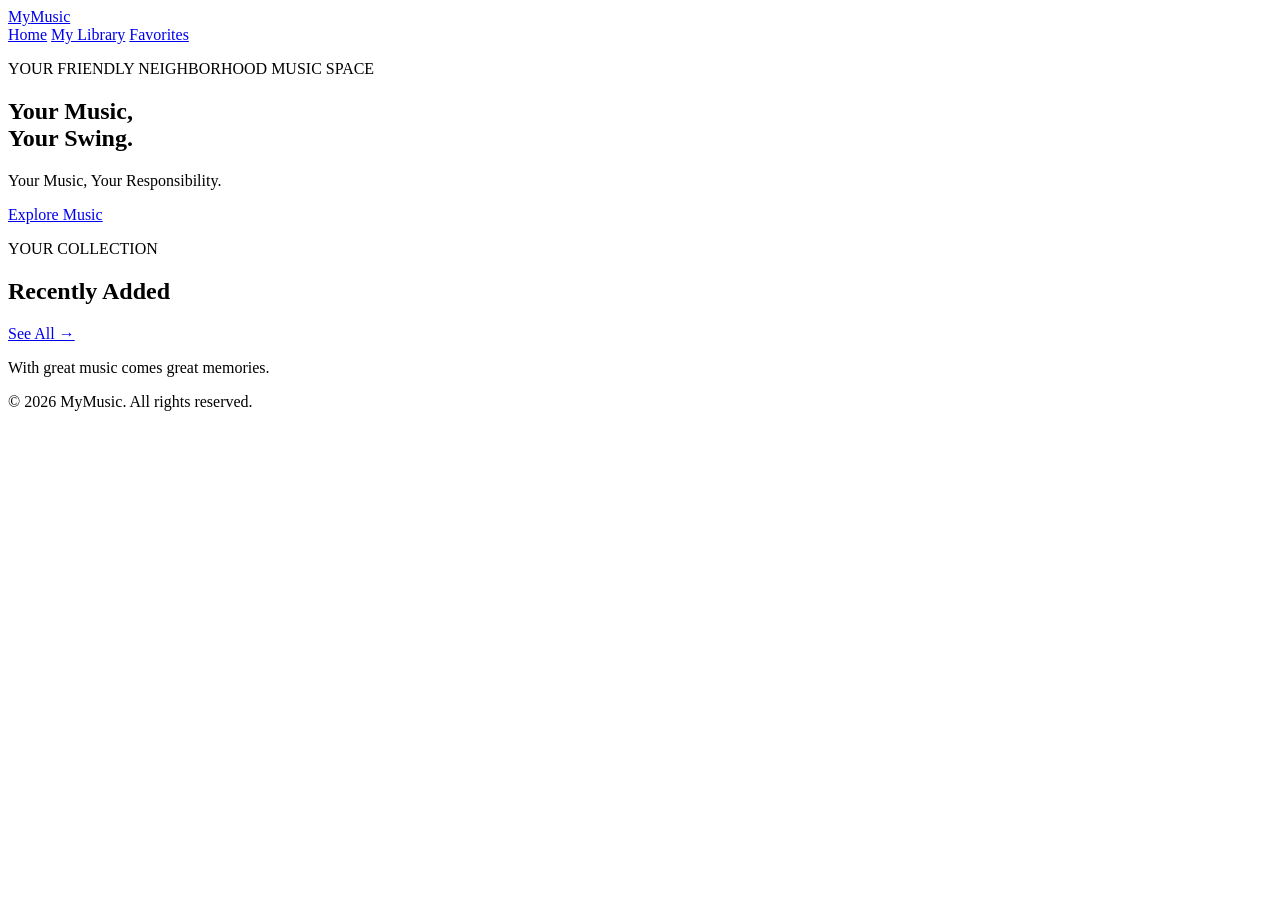
==== index.html @ fb295e94 "menambahkan footer" ====
<!DOCTYPE html>
<html lang="id">
<head>
    <meta charset="UTF-8">
    <meta name="viewport" content="width=device-width, initial-scale=1.0">
    <title>MyMusic - Your Music, Your Swing</title>
    <link rel="stylesheet" href="css/style.css">
    <script src="js/script.js" defer></script>
</head>
<body data-page="home">

    <header class="navbar">
        <a href="index.html" class="logo">My<span>Music</span></a>

        <nav class="nav-links" aria-label="Navigasi utama">
            <a href="index.html" class="active">Home</a>
            <a href="library.html">My Library</a>
            <a href="favorites.html">Favorites</a>
        </nav>
    </header>

    <main class="container">
        <section class="hero">
            <p class="eyebrow">YOUR FRIENDLY NEIGHBORHOOD MUSIC SPACE</p>
            <h1>Your Music,<br><span>Your Swing.</span></h1>
            <p class="hero-text">
                Your Music,
                Your Responsibility.
            </p>
            <a href="library.html" class="btn-primary">Explore Music</a>
        </section>

        
        <section class="content-section">
            <div class="section-heading">
                <div>
                    <p class="eyebrow">YOUR COLLECTION</p>
                    <h2>Recently Added</h2>
                </div>
                <a href="library.html" class="text-link">See All →</a>
            </div>

            <div id="song-list" class="song-grid"></div>
            <p id="empty-message" class="empty-message" hidden>
                Lagu tidak ditemukan.
            </p>
        </section>
    </main>

    <footer>
        <p>With great music comes great memories.</p>
        <p>&copy; 2026 MyMusic. All rights reserved.</p>
    </footer>
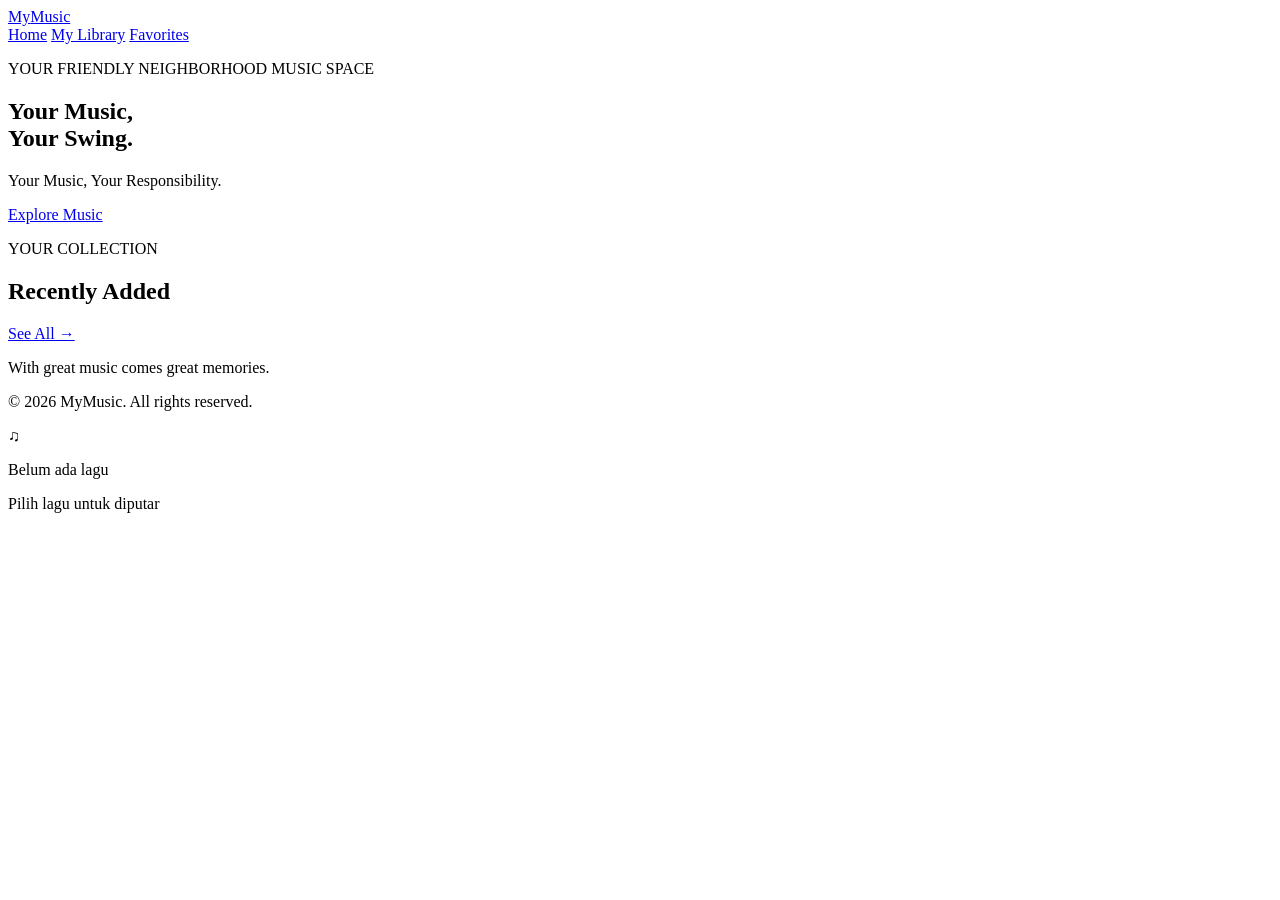
==== commit 158f360b: "menambahkan label untuk bisa memutar musik dibagian bawah website nya" ====
--- a/index.html
+++ b/index.html
@@ -50,4 +50,14 @@
     <footer>
         <p>With great music comes great memories.</p>
         <p>&copy; 2026 MyMusic. All rights reserved.</p>
-    </footer>+    </footer>
+
+    <section class="music-player" aria-label="Pemutar musik">
+        <div class="now-playing">
+            <div class="player-cover">♫</div>
+            <div>
+                <p id="player-title">Belum ada lagu</p>
+                <span id="player-artist">Pilih lagu untuk diputar</span>
+            </div>
+        </div>
+
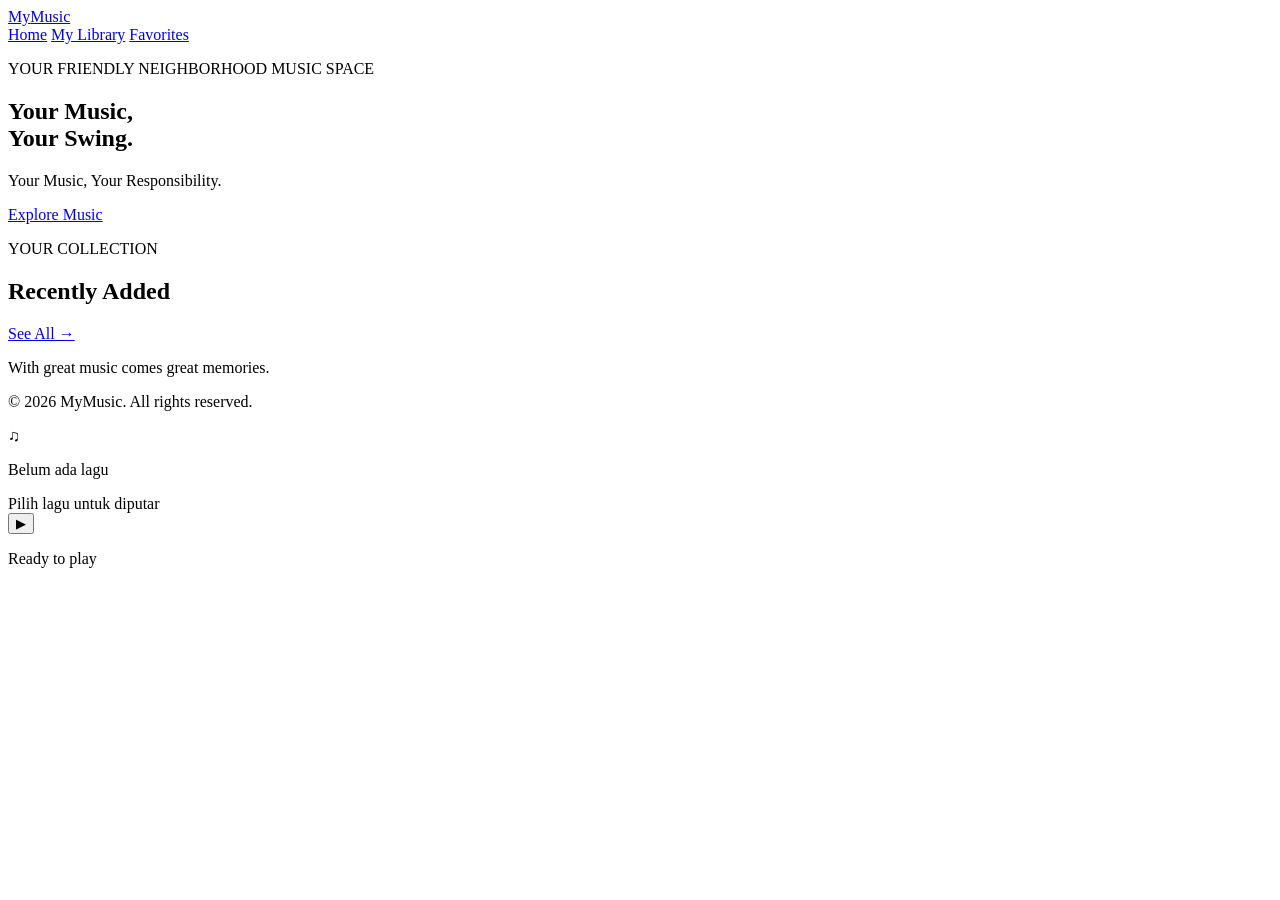
==== commit 803bdb27: "menambahkan fitur agar bisa memutar musik dihalaman beranda/utama" ====
--- a/index.html
+++ b/index.html
@@ -61,3 +61,16 @@
             </div>
         </div>
 
+        <div class="player-controls">
+            <button id="play-button" class="play-button"
+                type="button" aria-label="Putar atau jeda lagu">
+                ▶
+            </button>
+            <p id="player-status">Ready to play</p>
+        </div>
+
+        <audio id="audio-player" preload="metadata"></audio>
+    </section>
+
+</body>
+</html>
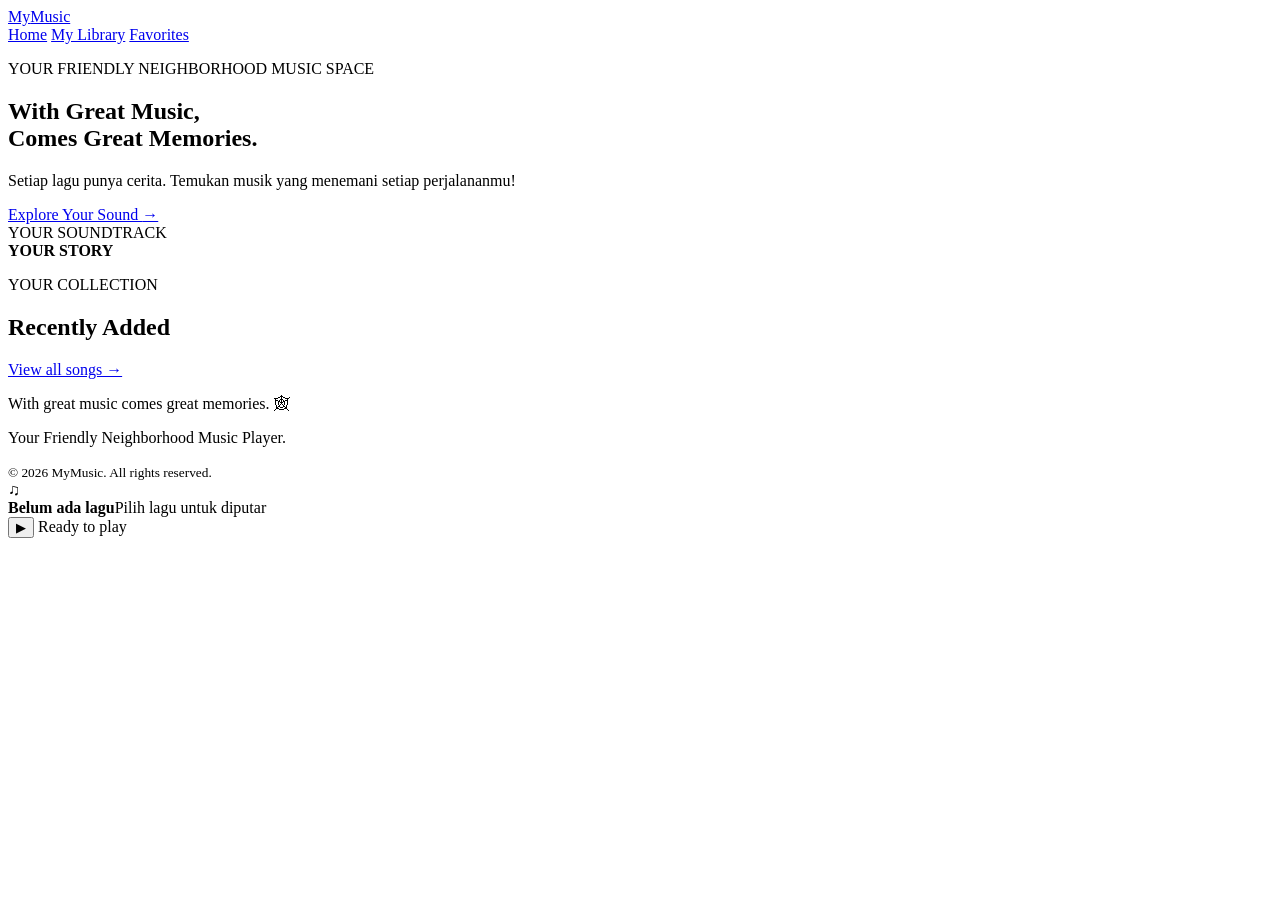
==== commit f55d0e5a: "revisi penuh bagian beranda" ====
--- a/index.html
+++ b/index.html
@@ -3,74 +3,65 @@
 <head>
     <meta charset="UTF-8">
     <meta name="viewport" content="width=device-width, initial-scale=1.0">
-    <title>MyMusic - Your Music, Your Swing</title>
+    <meta name="theme-color" content="#e62429">
+    <title>MyMusic - Your Music, Your Mood</title>
     <link rel="stylesheet" href="css/style.css">
     <script src="js/script.js" defer></script>
 </head>
 <body data-page="home">
-
-    <header class="navbar">
-        <a href="index.html" class="logo">My<span>Music</span></a>
-
+    <header class="site-header">
+        <a class="brand" href="index.html">My<span>Music</span></a>
         <nav class="nav-links" aria-label="Navigasi utama">
-            <a href="index.html" class="active">Home</a>
+            <a class="active" href="index.html">Home</a>
             <a href="library.html">My Library</a>
             <a href="favorites.html">Favorites</a>
         </nav>
     </header>
 
-    <main class="container">
+    <main>
         <section class="hero">
-            <p class="eyebrow">YOUR FRIENDLY NEIGHBORHOOD MUSIC SPACE</p>
-            <h1>Your Music,<br><span>Your Swing.</span></h1>
-            <p class="hero-text">
-                Your Music,
-                Your Responsibility.
-            </p>
-            <a href="library.html" class="btn-primary">Explore Music</a>
+            <div class="hero-content">
+                <p class="eyebrow">YOUR FRIENDLY NEIGHBORHOOD MUSIC SPACE</p>
+                <h1>With Great Music,<br><span>Comes Great Memories.</span></h1>
+                <p class="hero-description">Setiap lagu punya cerita. Temukan musik yang menemani setiap perjalananmu!</p>
+                <a class="primary-button" href="library.html">Explore Your Sound <span aria-hidden="true">→</span></a>
+            </div>
+            <div class="hero-art" aria-hidden="true">
+                <div class="web-lines"></div>
+
+            </div>
+            <div class="hero-badge">YOUR SOUNDTRACK<br><strong>YOUR STORY</strong></div>
         </section>
 
-        
         <section class="content-section">
             <div class="section-heading">
                 <div>
-                    <p class="eyebrow">YOUR COLLECTION</p>
+                    <p class="eyebrow red">YOUR COLLECTION</p>
                     <h2>Recently Added</h2>
                 </div>
-                <a href="library.html" class="text-link">See All →</a>
+                <a class="text-link" href="library.html">View all songs →</a>
             </div>
-
             <div id="song-list" class="song-grid"></div>
-            <p id="empty-message" class="empty-message" hidden>
-                Lagu tidak ditemukan.
-            </p>
+            <p id="empty-message" class="empty-message" hidden>Belum ada lagu yang tersedia.</p>
         </section>
     </main>
 
-    <footer>
-        <p>With great music comes great memories.</p>
-        <p>&copy; 2026 MyMusic. All rights reserved.</p>
+    <footer class="site-footer">
+        <p class="footer-slogan">With great music comes great memories. <span>🕸</span></p>
+        <p>Your Friendly Neighborhood Music Player.</p>
+        <small>© 2026 MyMusic. All rights reserved.</small>
     </footer>
 
-    <section class="music-player" aria-label="Pemutar musik">
+    <aside class="player-bar" aria-label="Pemutar musik">
         <div class="now-playing">
-            <div class="player-cover">♫</div>
-            <div>
-                <p id="player-title">Belum ada lagu</p>
-                <span id="player-artist">Pilih lagu untuk diputar</span>
-            </div>
+            <div class="player-icon">♫</div>
+            <div><strong id="player-title">Belum ada lagu</strong><span id="player-artist">Pilih lagu untuk diputar</span></div>
         </div>
-
         <div class="player-controls">
-            <button id="play-button" class="play-button"
-                type="button" aria-label="Putar atau jeda lagu">
-                ▶
-            </button>
-            <p id="player-status">Ready to play</p>
+            <button id="play-toggle" class="play-button" type="button" aria-label="Putar atau jeda">▶</button>
+            <span id="player-status">Ready to play</span>
         </div>
-
         <audio id="audio-player" preload="metadata"></audio>
-    </section>
-
+    </aside>
 </body>
 </html>
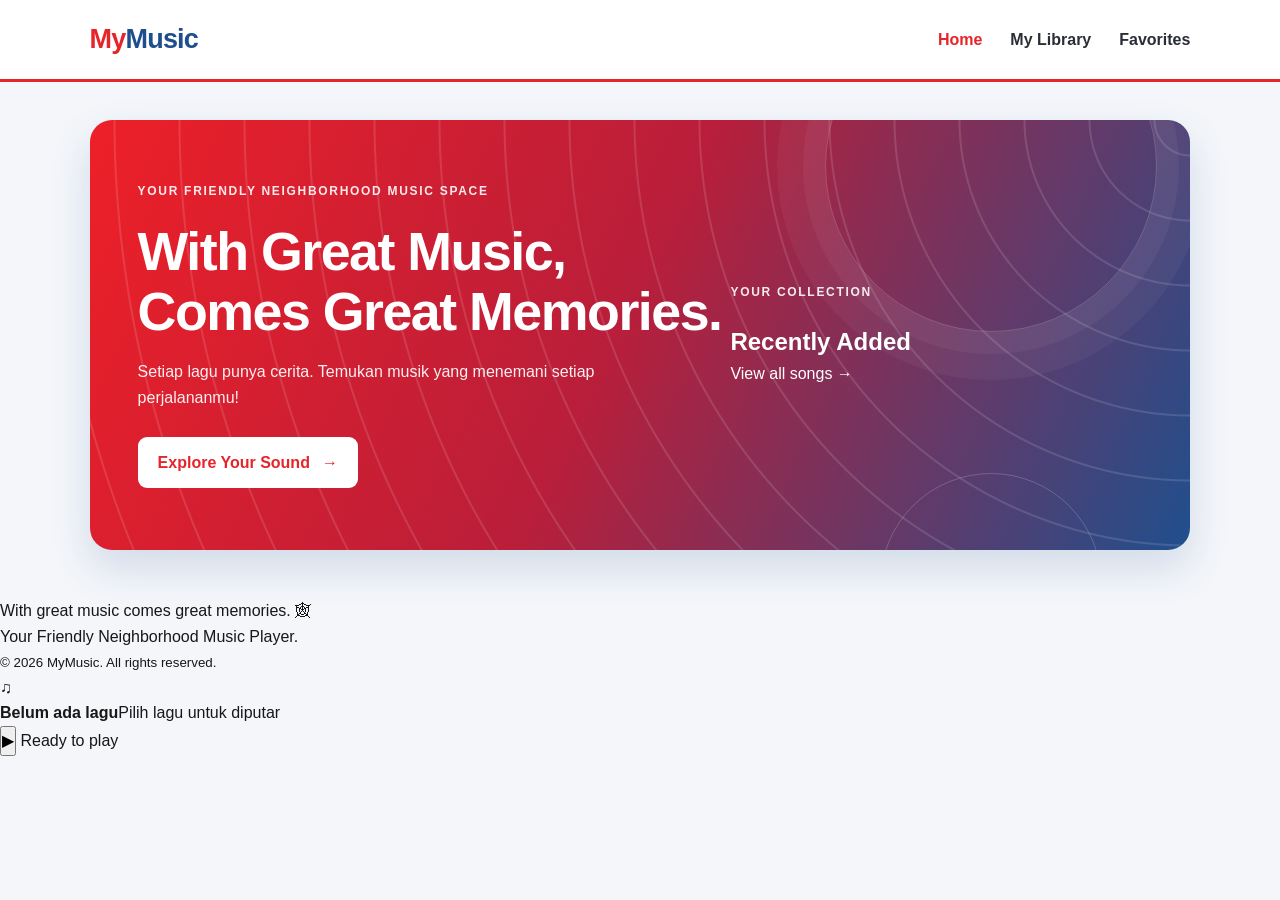
==== commit 637b4015: "menhapus bagian yang salah" ====
--- a/index.html
+++ b/index.html
@@ -28,10 +28,6 @@
             </div>
             <div class="hero-art" aria-hidden="true">
                 <div class="web-lines"></div>
-
-            </div>
-            <div class="hero-badge">YOUR SOUNDTRACK<br><strong>YOUR STORY</strong></div>
-        </section>
 
         <section class="content-section">
             <div class="section-heading">
--- a/css/style.css
+++ b/css/style.css
@@ -0,0 +1,203 @@
+:root {
+    --red: #e62429;
+    --red-dark: #b91c22;
+    --blue: #1f4e8c;
+    --blue-dark: #102d55;
+    --ink: #171717;
+    --muted: #697386;
+    --paper: #f4f6fa;
+    --white: #ffffff;
+    --line: #e2e6ed;
+    --shadow: 0 8px 24px rgba(24, 48, 82, 0.09);
+}
+* {
+    box-sizing: border-box;
+    margin: 0;
+    padding: 0;
+}
+
+html {
+    scroll-behavior: smooth;
+}
+
+body {
+    min-height: 100vh;
+    display: flex;
+    flex-direction: column;
+    padding-bottom: 100px;
+    background: var(--paper);
+    color: var(--ink);
+    font-family: Arial, Helvetica, sans-serif;
+    line-height: 1.6;
+}
+
+a {
+    color: inherit;
+    text-decoration: none;
+}
+
+button,
+input,
+select {
+    font: inherit;
+}
+
+button {
+    cursor: pointer;
+}
+
+.site-header {
+    min-height: 82px;
+    padding: 16px 7%;
+    display: flex;
+    align-items: center;
+    justify-content: space-between;
+    gap: 24px;
+    background: var(--white);
+    border-bottom: 3px solid var(--red);
+}
+
+.brand {
+    color: var(--red);
+    font-size: 27px;
+    font-weight: 900;
+    letter-spacing: -0.8px;
+}
+
+.brand span {
+    color: var(--blue);
+}
+
+.nav-links {
+    display: flex;
+    align-items: center;
+    gap: 28px;
+}
+
+.nav-links a {
+    font-weight: 600;
+    color: #292d35;
+    transition: color 0.2s;
+}
+
+.nav-links a:hover,
+.nav-links a.active {
+    color: var(--red);
+}
+
+.hero {
+    position: relative;
+    isolation: isolate;
+    overflow: hidden;
+    width: 86%;
+    max-width: 1320px;
+    min-height: 430px;
+    margin: 38px auto 48px;
+    padding: 48px;
+    display: flex;
+    align-items: center;
+    border-radius: 22px;
+    color: var(--white);
+    background: linear-gradient(
+        115deg,
+        #ed2028 0%,
+        #b91e3a 48%,
+        #204f8d 100%
+    );
+    box-shadow: 0 18px 40px rgba(31, 78, 140, 0.16);
+}
+
+.hero::before,
+.hero::after {
+    content: "";
+    position: absolute;
+    z-index: -1;
+    border: 1px solid rgba(255, 255, 255, 0.19);
+    border-radius: 50%;
+    pointer-events: none;
+}
+
+.hero::before {
+    width: 330px;
+    height: 330px;
+    right: 3%;
+    top: -120px;
+    box-shadow:
+        0 0 0 22px rgba(255, 255, 255, 0.045),
+        0 0 0 48px rgba(255, 255, 255, 0.04);
+}
+
+.hero::after {
+    width: 220px;
+    height: 220px;
+    right: 8%;
+    bottom: -145px;
+}
+
+.hero-content {
+    position: relative;
+    z-index: 3;
+    width: 59%;
+}
+
+.eyebrow {
+    font-size: 12px;
+    font-weight: 800;
+    letter-spacing: 1.7px;
+}
+
+.eyebrow.red {
+    color: var(--red);
+}
+
+.hero .eyebrow {
+    margin-bottom: 20px;
+    color: rgba(255, 255, 255, 0.9);
+}
+
+.hero h1 {
+    max-width: 620px;
+    margin-bottom: 18px;
+    font-size: clamp(34px, 4.2vw, 54px);
+    line-height: 1.12;
+    letter-spacing: -1.5px;
+}
+
+.hero h1 span {
+    display: block;
+}
+
+.hero-description {
+    max-width: 470px;
+    margin-bottom: 26px;
+    color: rgba(255, 255, 255, 0.93);
+}
+
+.primary-button {
+    display: inline-flex;
+    align-items: center;
+    gap: 12px;
+    padding: 13px 20px;
+    border-radius: 9px;
+    background: var(--white);
+    color: var(--red);
+    font-weight: 800;
+    transition: transform 0.2s, background 0.2s;
+}
+
+.primary-button:hover {
+    transform: translateY(-3px);
+    background: #f4f6fa;
+}
+
+.web-lines {
+    position: absolute;
+    inset: 0;
+    opacity: 0.28;
+    background-image: repeating-radial-gradient(
+        circle at 100% 0%,
+        transparent 0 34px,
+        rgba(255, 255, 255, 0.45) 35px 36px,
+        transparent 37px 65px
+    );
+}
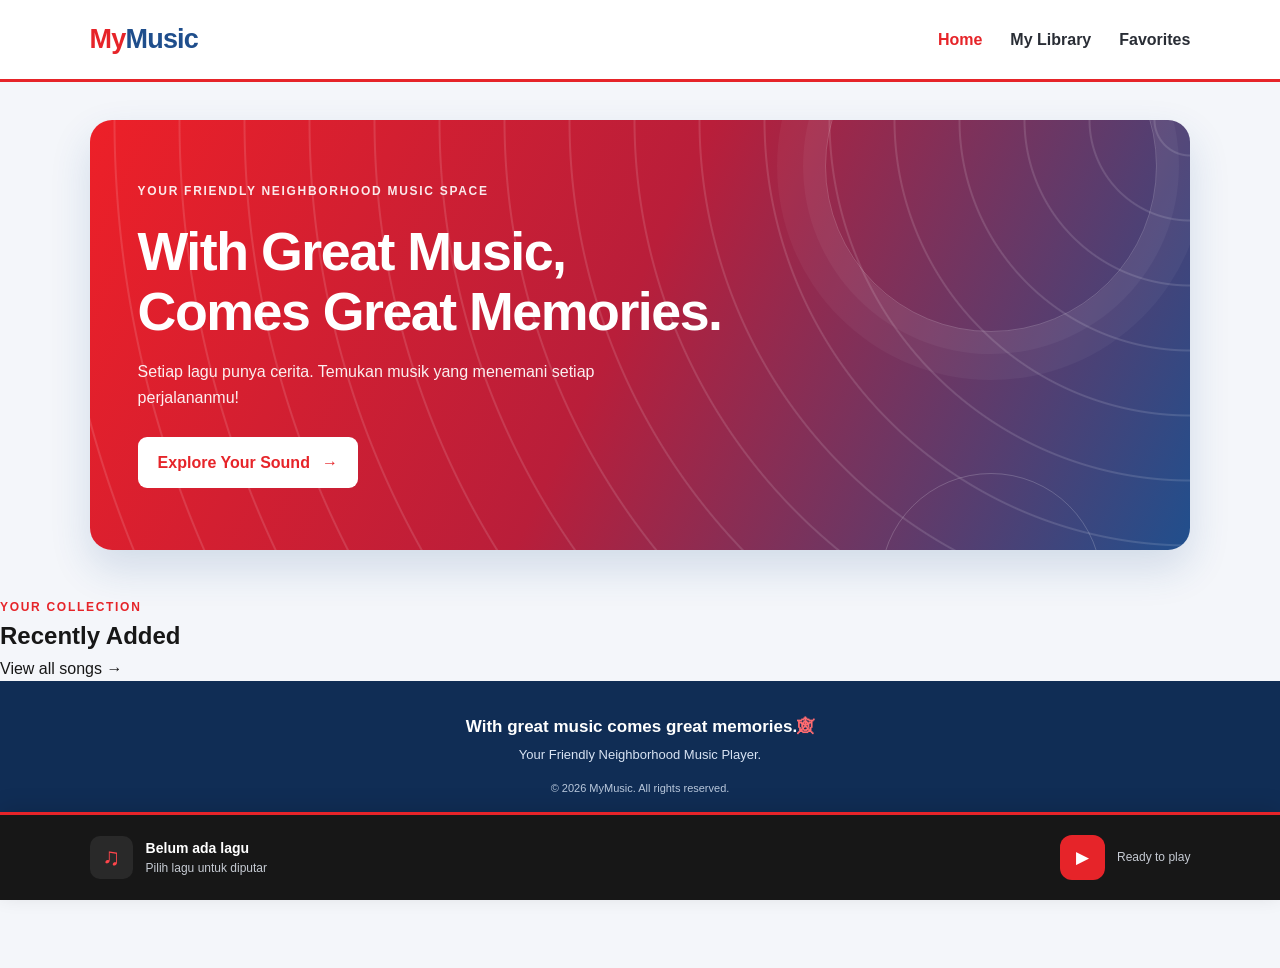
==== commit 4b584a90: "memperbaiki halaman utama" ====
--- a/index.html
+++ b/index.html
@@ -8,26 +8,44 @@
     <link rel="stylesheet" href="css/style.css">
     <script src="js/script.js" defer></script>
 </head>
+
 <body data-page="home">
     <header class="site-header">
-        <a class="brand" href="index.html">My<span>Music</span></a>
+        <a class="brand" href="#home">My<span>Music</span></a>
         <nav class="nav-links" aria-label="Navigasi utama">
-            <a class="active" href="index.html">Home</a>
-            <a href="library.html">My Library</a>
-            <a href="favorites.html">Favorites</a>
+            <a class="active" href="#home" data-page-link="home">Home</a>
+            <a href="#library" data-page-link="library">My Library</a>
+            <a href="#favorites" data-page-link="favorites">Favorites</a>
         </nav>
     </header>
 
-    <main>
+    <main id="home" class="page-section">
         <section class="hero">
             <div class="hero-content">
-                <p class="eyebrow">YOUR FRIENDLY NEIGHBORHOOD MUSIC SPACE</p>
-                <h1>With Great Music,<br><span>Comes Great Memories.</span></h1>
-                <p class="hero-description">Setiap lagu punya cerita. Temukan musik yang menemani setiap perjalananmu!</p>
-                <a class="primary-button" href="library.html">Explore Your Sound <span aria-hidden="true">→</span></a>
-            </div>
+                <p class="eyebrow">
+                    YOUR FRIENDLY NEIGHBORHOOD MUSIC SPACE
+                </p>
+
+                <h1>
+                    With Great Music,<br>
+                    <span>Comes Great Memories.</span>
+                </h1>
+
+                <p class="hero-description">
+                    Setiap lagu punya cerita.
+                    Temukan musik yang menemani setiap perjalananmu!
+                </p>
+
+                <a class="primary-button" href="#library" data-page-link="library">
+                    Explore Your Sound
+                    <span aria-hidden="true">→</span>
+                </a>
+            </div>
+
             <div class="hero-art" aria-hidden="true">
                 <div class="web-lines"></div>
+            </div>
+        </section>
 
         <section class="content-section">
             <div class="section-heading">
@@ -35,29 +53,169 @@
                     <p class="eyebrow red">YOUR COLLECTION</p>
                     <h2>Recently Added</h2>
                 </div>
-                <a class="text-link" href="library.html">View all songs →</a>
-            </div>
-            <div id="song-list" class="song-grid"></div>
-            <p id="empty-message" class="empty-message" hidden>Belum ada lagu yang tersedia.</p>
+
+                <a class="text-link"
+                   href="#library"
+                   data-page-link="library">
+                    View all songs →
+                </a>
+            </div>
+
+            <div id="home-song-list" class="song-grid"></div>
+            <p id="home-empty-message"
+               class="empty-message"
+               hidden>
+                Belum ada lagu yang tersedia.
+            </p>
         </section>
     </main>
 
+    <main id="library"
+          class="page-main page-section"
+          hidden>
+
+        <section class="page-intro">
+            <p class="eyebrow red">
+                YOUR FRIENDLY NEIGHBORHOOD PLAYLIST
+            </p>
+            <h1>
+                My Library <span>🕸</span>
+            </h1>
+            <p>
+                Semua soundtrack untuk menemani setiap petualanganmu.
+            </p>
+        </section>
+
+
+        <section class="library-tools"
+                 aria-label="Cari dan atur lagu">
+
+            <input
+                id="search-input"
+                type="search"
+                placeholder="Cari judul atau penyanyi..."
+                aria-label="Cari lagu">
+
+            <select id="genre-filter"
+                    aria-label="Filter genre">
+                <option value="all">Semua genre</option>
+                <option value="Pop">Pop</option>
+                <option value="Rock">Rock</option>
+                <option value="Indie">Indie</option>
+                <option value="R&B">R&amp;B</option>
+            </select>
+
+            <select id="sort-select"
+                    aria-label="Urutkan lagu">
+                <option value="default">
+                    Urutan awal
+                </option>
+                <option value="title">
+                    Judul A–Z
+                </option>
+                <option value="artist">
+                    Penyanyi A–Z
+                </option>
+            </select>
+        </section>
+
+        <div class="section-heading library-heading">
+            <h2>All Songs</h2>
+            <span id="song-count"
+                  class="song-count"></span>
+        </div>
+
+        <div id="library-song-list"
+             class="song-grid">
+        </div>
+
+        <p id="library-empty-message"
+           class="empty-message"
+           hidden>
+            Lagu tidak ditemukan.
+            Coba kata kunci lain.
+        </p>
+    </main>
+
+    <main id="favorites"
+          class="page-main page-section"
+          hidden>
+
+        <section class="page-intro">
+            <p class="eyebrow red">
+                YOUR PERSONAL SOUNDTRACK
+            </p>
+            <h1>
+                Favorite Songs <span>♥</span>
+            </h1>
+            <p>
+                Kumpulan lagu pilihan yang selalu ingin kamu dengarkan.
+            </p>
+        </section>
+
+        <div class="section-heading library-heading">
+            <h2>Your Favorites</h2>
+            <span id="favorite-count"
+                  class="song-count"></span>
+        </div>
+
+        <div id="favorite-song-list"
+             class="song-grid">
+        </div>
+
+        <p id="favorite-empty-message"
+           class="empty-message"
+           hidden>
+            Belum ada lagu favorit.
+            Tekan ♡ pada kartu lagu untuk menambahkannya.
+        </p>
+    </main>
+
     <footer class="site-footer">
-        <p class="footer-slogan">With great music comes great memories. <span>🕸</span></p>
-        <p>Your Friendly Neighborhood Music Player.</p>
-        <small>© 2026 MyMusic. All rights reserved.</small>
+        <p class="footer-slogan">
+            With great music comes great memories.<span>🕸</span>
+        </p>
+        <p>
+            Your Friendly Neighborhood Music Player.
+        </p>
+        <small>
+            © 2026 MyMusic. All rights reserved.
+        </small>
     </footer>
 
-    <aside class="player-bar" aria-label="Pemutar musik">
+    <aside class="player-bar"
+           aria-label="Pemutar musik">
         <div class="now-playing">
-            <div class="player-icon">♫</div>
-            <div><strong id="player-title">Belum ada lagu</strong><span id="player-artist">Pilih lagu untuk diputar</span></div>
-        </div>
+            <div class="player-icon">
+                ♫
+            </div>
+            <div>
+                <strong id="player-title">
+                    Belum ada lagu
+                </strong>
+                <span id="player-artist">
+                    Pilih lagu untuk diputar
+                </span>
+            </div>
+        </div>
+
         <div class="player-controls">
-            <button id="play-toggle" class="play-button" type="button" aria-label="Putar atau jeda">▶</button>
-            <span id="player-status">Ready to play</span>
-        </div>
-        <audio id="audio-player" preload="metadata"></audio>
+            <button
+                id="play-toggle"
+                class="play-button"
+                type="button"
+                aria-label="Putar atau jeda">
+                ▶
+            </button>
+
+            <span id="player-status">
+                Ready to play
+            </span>
+        </div>
+
+        <audio id="audio-player"
+               preload="metadata">
+        </audio>
     </aside>
 </body>
 </html>
--- a/css/style.css
+++ b/css/style.css
@@ -201,3 +201,456 @@
         transparent 37px 65px
     );
 }
+
+.song-grid {
+    display: grid;
+    grid-template-columns: repeat(4, minmax(0, 1fr));
+    gap: 20px;
+}
+
+.song-card {
+    overflow: hidden;
+    background: var(--white);
+    border: 1px solid var(--line);
+    border-radius: 15px;
+    box-shadow: var(--shadow);
+    transition: transform 0.22s, box-shadow 0.22s;
+}
+
+.song-card:hover {
+    transform: translateY(-5px);
+    box-shadow: 0 14px 30px rgba(24, 48, 82, 0.14);
+}
+
+.song-cover {
+    width: 100%;
+    aspect-ratio: 1 / 1;
+    display: grid;
+    place-items: center;
+    color: white;
+    background: linear-gradient(135deg, var(--red), var(--blue));
+    font-size: 44px;
+    font-weight: 900;
+}
+
+.song-cover img {
+    width: 100%;
+    height: 100%;
+    display: block;
+    object-fit: cover;
+}
+
+.song-details {
+    padding: 14px 14px 16px;
+}
+
+.song-details h3 {
+    overflow: hidden;
+    margin-bottom: 3px;
+    font-size: 16px;
+    text-overflow: ellipsis;
+    white-space: nowrap;
+}
+
+.song-details p {
+    color: var(--muted);
+    font-size: 13px;
+}
+
+.song-meta {
+    display: flex;
+    align-items: center;
+    justify-content: space-between;
+    gap: 8px;
+    margin-top: 12px;
+}
+
+.genre-tag {
+    padding: 3px 8px;
+    border-radius: 20px;
+    background: #edf2fa;
+    color: var(--blue);
+    font-size: 11px;
+    font-weight: 800;
+}
+
+.song-actions {
+    display: flex;
+    gap: 7px;
+}
+
+.song-actions button {
+    width: 34px;
+    height: 34px;
+    border: 0;
+    border-radius: 8px;
+    background: var(--blue);
+    color: white;
+}
+
+.song-actions button:hover {
+    background: var(--blue-dark);
+}
+
+.song-actions .favorite-btn {
+    background: #fff0f0;
+    color: var(--red);
+    font-size: 18px;
+}
+
+.song-actions .favorite-btn.is-favorite {
+    background: var(--red);
+    color: white;
+}
+
+.empty-message {
+    padding: 30px 15px;
+    color: var(--muted);
+    text-align: center;
+}
+
+.page-main {
+    min-height: 55vh;
+    padding-top: 42px;
+}
+
+.page-intro {
+    margin-bottom: 30px;
+    padding: 28px 0;
+}
+
+.page-intro .eyebrow {
+    margin-bottom: 9px;
+}
+
+.page-intro h1 {
+    color: var(--blue-dark);
+    font-size: clamp(32px, 4vw, 44px);
+    line-height: 1.2;
+}
+
+.page-intro h1 span {
+    color: var(--red);
+}
+
+.page-intro p:last-child {
+    margin-top: 10px;
+    color: var(--muted);
+}
+
+/* Kolom pencarian dan filter */
+.library-tools {
+    display: flex;
+    gap: 12px;
+    margin-bottom: 30px;
+}
+
+.library-tools input,
+.library-tools select {
+    min-height: 46px;
+    padding: 10px 13px;
+    border: 1px solid #d6dce6;
+    border-radius: 9px;
+    background: white;
+    color: var(--ink);
+}
+
+.library-tools input {
+    flex: 1;
+    min-width: 180px;
+}
+
+.library-tools input:focus,
+.library-tools select:focus {
+    outline: 2px solid var(--blue);
+    outline-offset: 1px;
+}
+
+.library-heading {
+    align-items: center;
+}
+
+.song-count {
+    color: var(--muted);
+    font-size: 14px;
+}
+
+.site-footer {
+    padding: 32px 20px 70px;
+    background: var(--blue-dark);
+    color: white;
+    text-align: center;
+}
+
+.site-footer .footer-slogan {
+    margin-bottom: 5px;
+    font-size: 17px;
+    font-weight: 800;
+}
+
+.site-footer .footer-slogan span {
+    color: #ff6b70;
+}
+
+.site-footer p:not(.footer-slogan) {
+    color: #d8e3f3;
+    font-size: 13px;
+}
+
+.site-footer small {
+    display: block;
+    margin-top: 14px;
+    color: #b9c8dc;
+    font-size: 11px;
+}
+
+.player-bar {
+    position: fixed;
+    z-index: 20;
+    right: 0;
+    bottom: 0;
+    left: 0;
+    min-height: 88px;
+    padding: 15px 7%;
+    display: flex;
+    align-items: center;
+    justify-content: space-between;
+    gap: 20px;
+    background: #171717;
+    color: white;
+    border-top: 3px solid var(--red);
+    box-shadow: 0 -5px 20px rgba(0, 0, 0, 0.12);
+}
+
+.now-playing {
+    display: flex;
+    align-items: center;
+    gap: 13px;
+    min-width: 0;
+}
+
+.player-icon {
+    width: 43px;
+    height: 43px;
+    display: grid;
+    place-items: center;
+    border-radius: 10px;
+    background: #292929;
+    color: #ff454b;
+    font-size: 24px;
+}
+
+.now-playing div:last-child {
+    min-width: 0;
+}
+
+.now-playing strong,
+.now-playing span {
+    display: block;
+    max-width: 300px;
+    overflow: hidden;
+    text-overflow: ellipsis;
+    white-space: nowrap;
+}
+
+.now-playing strong {
+    font-size: 14px;
+}
+
+.now-playing span {
+    color: #c6cbd3;
+    font-size: 12px;
+}
+
+.player-controls {
+    display: flex;
+    align-items: center;
+    gap: 12px;
+    color: #c6cbd3;
+    font-size: 12px;
+}
+
+.play-button {
+    width: 45px;
+    height: 45px;
+    border: 0;
+    border-radius: 12px;
+    background: var(--red);
+    color: white;
+    font-size: 17px;
+}
+
+.play-button:hover {
+    background: var(--red-dark);
+}
+
+@media (max-width: 950px) {
+    .hero {
+        width: 90%;
+        min-height: 390px;
+        padding: 35px;
+    }
+
+    .hero-content {
+        width: 65%;
+    }
+
+    .hero-art {
+        width: 48%;
+    }
+
+    .hero h1 {
+        font-size: 39px;
+    }
+
+    .content-section,
+    .page-main {
+        width: 90%;
+    }
+
+    .song-grid {
+        grid-template-columns: repeat(3, minmax(0, 1fr));
+    }
+}
+
+@media (max-width: 650px) {
+    body {
+        padding-bottom: 125px;
+    }
+
+    .site-header {
+        padding: 15px 5%;
+        flex-direction: column;
+        gap: 10px;
+    }
+
+    .nav-links {
+        justify-content: center;
+        flex-wrap: wrap;
+        gap: 18px;
+        font-size: 14px;
+    }
+
+    .hero {
+        width: 90%;
+        min-height: 490px;
+        margin: 22px auto 35px;
+        padding: 28px 23px;
+        align-items: flex-start;
+        border-radius: 17px;
+    }
+
+    .hero-content {
+        width: 100%;
+    }
+
+    .hero .eyebrow {
+        max-width: 80%;
+        font-size: 10px;
+    }
+
+    .hero h1 {
+        max-width: 100%;
+        font-size: 34px;
+    }
+
+    .hero-description {
+        max-width: 100%;
+        font-size: 14px;
+    }
+
+    .hero-art {
+        width: 70%;
+        height: 53%;
+        opacity: 0.75;
+    }
+
+    .hero-art img {
+        height: 100%;
+    }
+
+    .hero-badge {
+        top: auto;
+        right: 14px;
+        bottom: 15px;
+        font-size: 8px;
+    }
+
+    .content-section,
+    .page-main {
+        width: 90%;
+    }
+
+    .section-heading h2,
+    .page-main h2 {
+        font-size: 23px;
+    }
+
+    .song-grid {
+        grid-template-columns: repeat(2, minmax(0, 1fr));
+        gap: 12px;
+    }
+
+    .song-details {
+        padding: 11px;
+    }
+
+    .song-details h3 {
+        font-size: 14px;
+    }
+
+    .song-details p {
+        font-size: 12px;
+    }
+
+    .library-tools {
+        flex-direction: column;
+    }
+
+    .library-tools input,
+    .library-tools select {
+        width: 100%;
+    }
+
+    .page-main {
+        padding-top: 24px;
+    }
+
+    .player-bar {
+        min-height: 100px;
+        padding: 12px 5%;
+        gap: 10px;
+    }
+
+    .player-icon {
+        width: 36px;
+        height: 36px;
+    }
+
+    .now-playing strong {
+        max-width: 180px;
+        font-size: 12px;
+    }
+
+    .now-playing span {
+        max-width: 180px;
+        font-size: 11px;
+    }
+
+    .player-controls {
+        gap: 8px;
+    }
+
+    .play-button {
+        width: 40px;
+        height: 40px;
+    }
+
+    #player-status {
+        display: none;
+    }
+
+    .site-footer {
+        padding-bottom: 130px;
+    }
+}
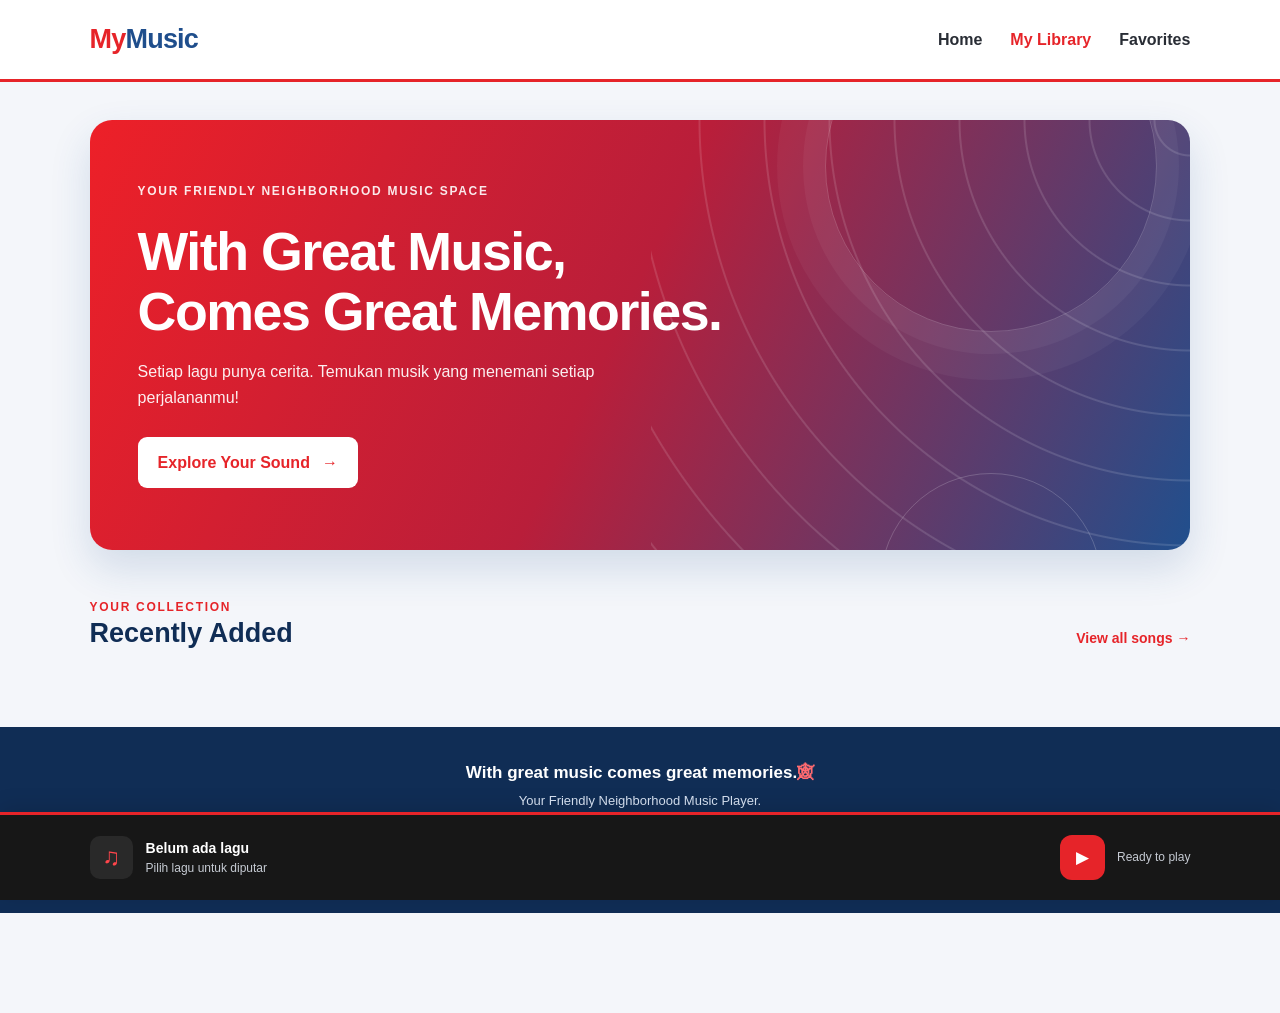
==== commit 8b67fa6a: "memperbaiki bagian navigasi pindah halaman ke halaman" ====
--- a/index.html
+++ b/index.html
@@ -11,11 +11,11 @@
 
 <body data-page="home">
     <header class="site-header">
-        <a class="brand" href="#home">My<span>Music</span></a>
+        <a class="brand" href="index.html">My<span>Music</span></a>
         <nav class="nav-links" aria-label="Navigasi utama">
-            <a class="active" href="#home" data-page-link="home">Home</a>
-            <a href="#library" data-page-link="library">My Library</a>
-            <a href="#favorites" data-page-link="favorites">Favorites</a>
+            <a href="index.html">Home</a>
+            <a class="active" href="library.html">My Library</a>
+            <a href="favorites.html">Favorites</a>
         </nav>
     </header>
 
--- a/css/style.css
+++ b/css/style.css
@@ -10,6 +10,7 @@
     --line: #e2e6ed;
     --shadow: 0 8px 24px rgba(24, 48, 82, 0.09);
 }
+
 * {
     box-sizing: border-box;
     margin: 0;
@@ -188,6 +189,30 @@
 .primary-button:hover {
     transform: translateY(-3px);
     background: #f4f6fa;
+}
+
+.hero-art {
+    position: absolute;
+    right: 0;
+    bottom: 0;
+    width: 49%;
+    height: 100%;
+    display: flex;
+    align-items: flex-end;
+    justify-content: flex-end;
+    z-index: 1;
+    pointer-events: none;
+}
+
+.hero-art img {
+    position: relative;
+    z-index: 1;
+    display: block;
+    width: 100%;
+    height: 94%;
+    object-fit: contain;
+    object-position: right bottom;
+    filter: drop-shadow(-12px 8px 18px rgba(0, 0, 0, 0.22));
 }
 
 .web-lines {
@@ -202,6 +227,38 @@
     );
 }
 
+.content-section,
+.page-main {
+    width: 86%;
+    max-width: 1320px;
+    margin: 0 auto 55px;
+}
+
+.section-heading {
+    display: flex;
+    align-items: end;
+    justify-content: space-between;
+    gap: 16px;
+    margin-bottom: 22px;
+}
+
+.section-heading h2,
+.page-main h2 {
+    color: var(--blue-dark);
+    font-size: 27px;
+    line-height: 1.2;
+}
+
+.text-link {
+    color: var(--red);
+    font-size: 14px;
+    font-weight: 800;
+}
+
+.text-link:hover {
+    text-decoration: underline;
+}
+
 .song-grid {
     display: grid;
     grid-template-columns: repeat(4, minmax(0, 1fr));
@@ -338,7 +395,6 @@
     color: var(--muted);
 }
 
-/* Kolom pencarian dan filter */
 .library-tools {
     display: flex;
     gap: 12px;
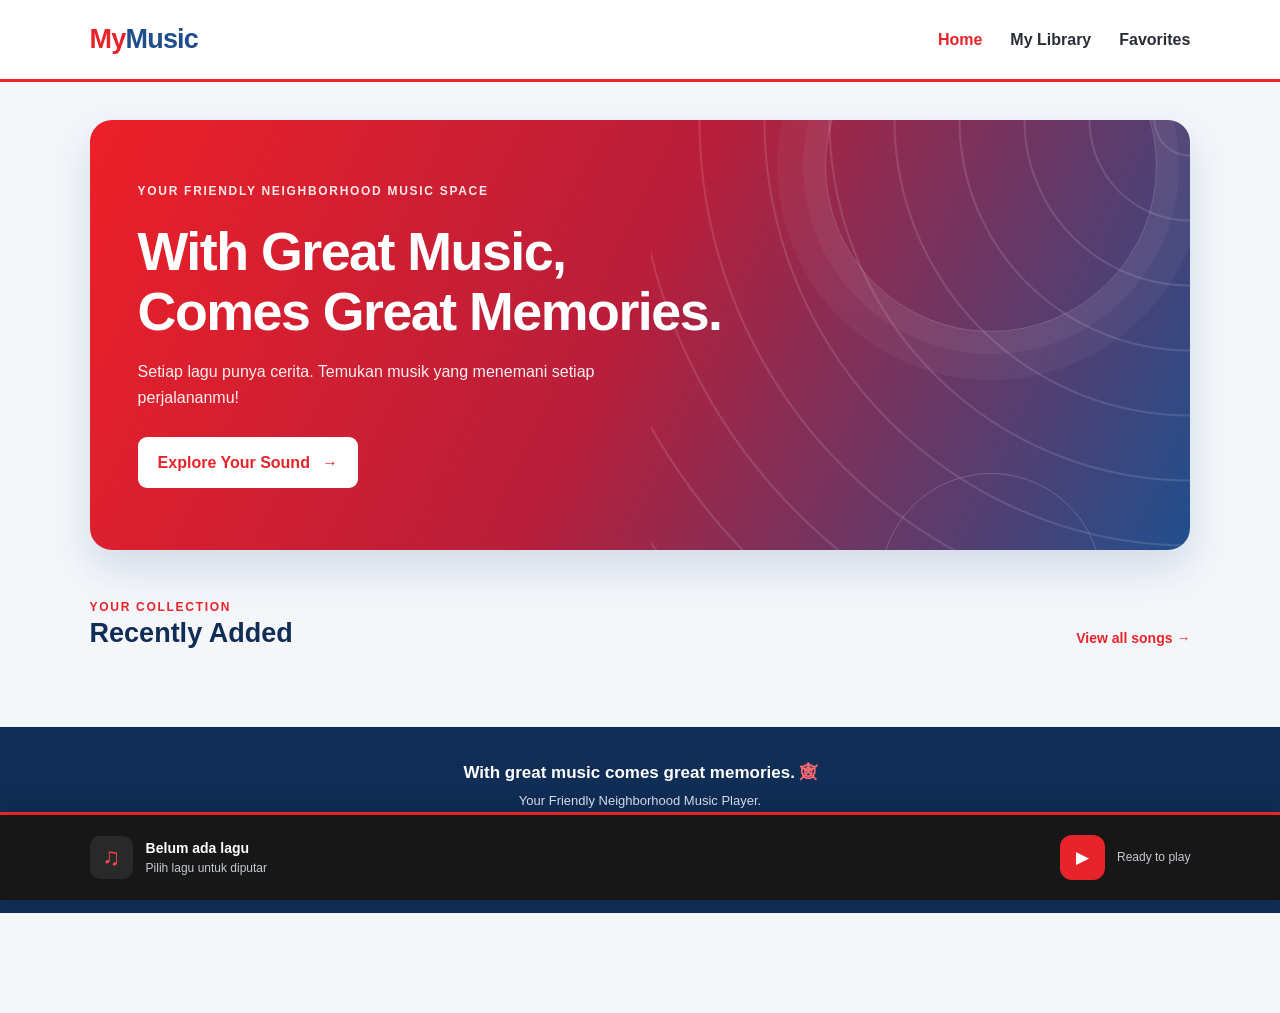
==== commit f478ff5d: "revisi baagian file index karna ada kesalahan" ====
--- a/index.html
+++ b/index.html
@@ -11,11 +11,12 @@
 
 <body data-page="home">
     <header class="site-header">
-        <a class="brand" href="index.html">My<span>Music</span></a>
+        <a class="brand" href="#home">My<span>Music</span></a>
+
         <nav class="nav-links" aria-label="Navigasi utama">
-            <a href="index.html">Home</a>
-            <a class="active" href="library.html">My Library</a>
-            <a href="favorites.html">Favorites</a>
+            <a class="active" href="#home" data-page-link="home">Home</a>
+            <a href="#library" data-page-link="library">My Library</a>
+            <a href="#favorites" data-page-link="favorites">Favorites</a>
         </nav>
     </header>
 
@@ -173,7 +174,8 @@
 
     <footer class="site-footer">
         <p class="footer-slogan">
-            With great music comes great memories.<span>🕸</span>
+            With great music comes great memories.
+            <span>🕸</span>
         </p>
         <p>
             Your Friendly Neighborhood Music Player.
